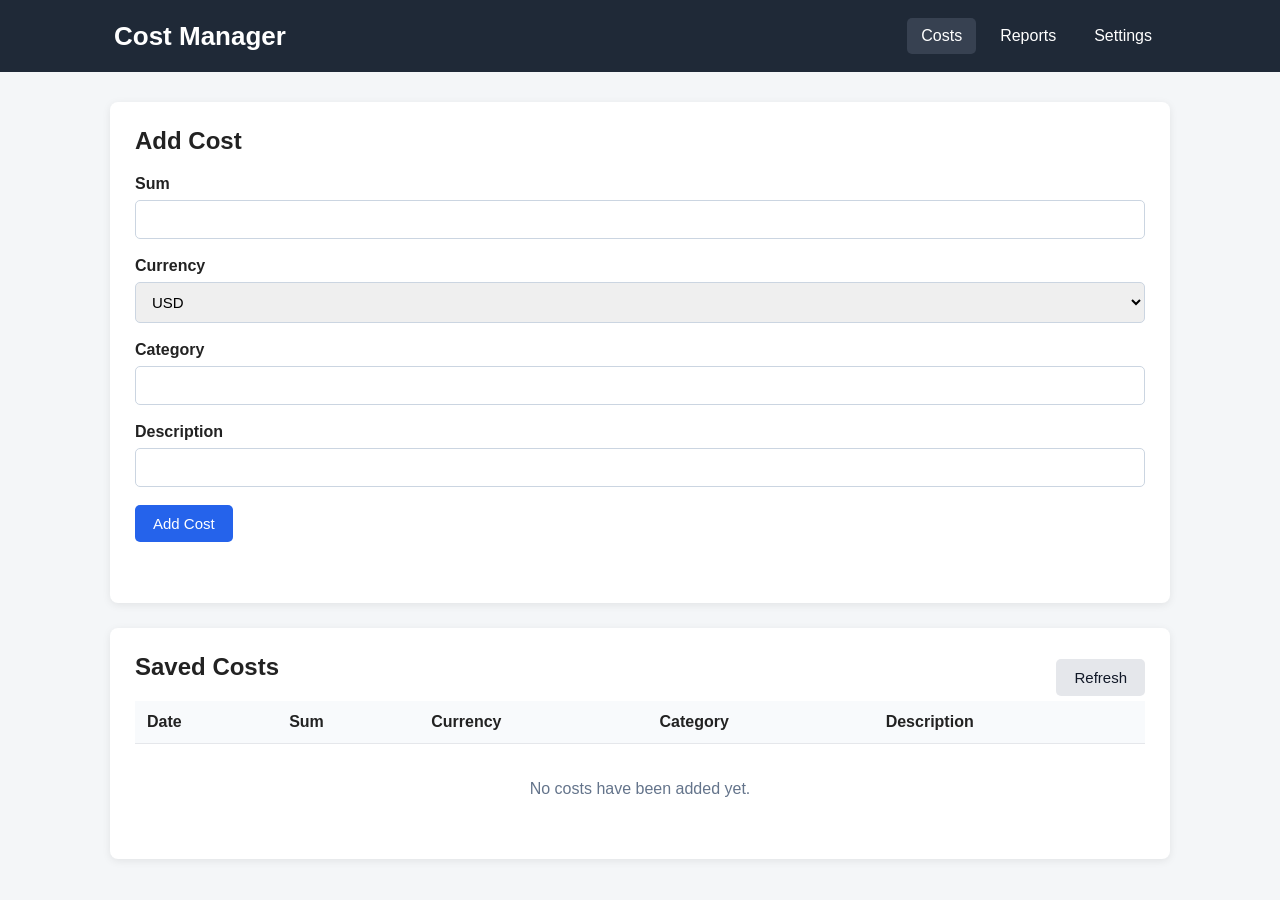
==== index.html @ 99d0f436 "Add files via upload start-project" ====
<!DOCTYPE html>
<html lang="en">
<head>
    <meta charset="UTF-8">
    <meta name="viewport" content="width=device-width, initial-scale=1.0">

    <title>Cost Manager</title>

    <link rel="stylesheet" href="css/style.css">
</head>

<body>

<header class="main-header">
    <div class="header-content">
        <h1>Cost Manager</h1>

        <nav>
            <a href="index.html" class="active">Costs</a>
            <a href="report.html">Reports</a>
            <a href="settings.html">Settings</a>
        </nav>
    </div>
</header>

<main class="container">

    <section class="card">
        <h2>Add Cost</h2>

        <form id="costForm">

            <div class="form-group">
                <label for="sum">Sum</label>
                <input
                        type="number"
                        id="sum"
                        name="sum"
                        min="0.01"
                        step="0.01"
                        required
                >
            </div>

            <div class="form-group">
                <label for="currency">Currency</label>

                <select id="currency" name="currency" required>
                    <option value="USD">USD</option>
                    <option value="ILS">ILS</option>
                    <option value="GBP">GBP</option>
                    <option value="EURO">EURO</option>
                </select>
            </div>

            <div class="form-group">
                <label for="category">Category</label>

                <input
                        type="text"
                        id="category"
                        name="category"
                        maxlength="50"
                        required
                >
            </div>

            <div class="form-group">
                <label for="description">Description</label>

                <input
                        type="text"
                        id="description"
                        name="description"
                        maxlength="200"
                        required
                >
            </div>

            <button type="submit" class="primary-button">
                Add Cost
            </button>

        </form>

        <p id="message" class="message"></p>
    </section>


    <section class="card">
        <div class="section-header">
            <h2>Saved Costs</h2>

            <button id="refreshButton" class="secondary-button">
                Refresh
            </button>
        </div>

        <div class="table-container">

            <table>
                <thead>
                <tr>
                    <th>Date</th>
                    <th>Sum</th>
                    <th>Currency</th>
                    <th>Category</th>
                    <th>Description</th>
                </tr>
                </thead>

                <tbody id="costsTableBody">
                </tbody>
            </table>

        </div>

        <p id="noCostsMessage" class="empty-message">
            No costs have been added yet.
        </p>
    </section>

</main>

<script src="db.js"></script>
<script src="js/app.js"></script>

</body>
</html>
---- css/style.css ----
* {
    box-sizing: border-box;
}

body {
    margin: 0;
    font-family: Arial, Helvetica, sans-serif;
    background-color: #f4f6f8;
    color: #222;
}

.main-header {
    background-color: #1f2937;
    color: white;
    padding: 0;
}

.header-content {
    max-width: 1100px;
    margin: 0 auto;
    padding: 18px 24px;

    display: flex;
    justify-content: space-between;
    align-items: center;
}

.header-content h1 {
    margin: 0;
    font-size: 26px;
}

nav {
    display: flex;
    gap: 10px;
}

nav a {
    color: white;
    text-decoration: none;
    padding: 9px 14px;
    border-radius: 5px;
}

nav a:hover,
nav a.active {
    background-color: #374151;
}

.container {
    max-width: 1100px;
    margin: 30px auto;
    padding: 0 20px;
}

.card {
    background-color: white;
    border-radius: 8px;
    padding: 25px;
    margin-bottom: 25px;

    box-shadow: 0 2px 8px rgba(0, 0, 0, 0.08);
}

.card h2 {
    margin-top: 0;
    margin-bottom: 20px;
}

.form-group {
    margin-bottom: 18px;
}

.form-group label {
    display: block;
    margin-bottom: 7px;
    font-weight: bold;
}

.form-group input,
.form-group select {
    width: 100%;
    padding: 10px 12px;

    border: 1px solid #cbd5e1;
    border-radius: 5px;

    font-size: 15px;
}

.form-group input:focus,
.form-group select:focus {
    outline: none;
    border-color: #2563eb;
}

.primary-button,
.secondary-button {
    border: none;
    border-radius: 5px;
    padding: 10px 18px;

    font-size: 15px;
    cursor: pointer;
}

.primary-button {
    background-color: #2563eb;
    color: white;
}

.primary-button:hover {
    background-color: #1d4ed8;
}

.secondary-button {
    background-color: #e5e7eb;
    color: #111827;
}

.secondary-button:hover {
    background-color: #d1d5db;
}

.message {
    min-height: 20px;
    margin-bottom: 0;
}

.message.success {
    color: #15803d;
}

.message.error {
    color: #dc2626;
}

.section-header {
    display: flex;
    justify-content: space-between;
    align-items: center;
}

.table-container {
    overflow-x: auto;
}

table {
    width: 100%;
    border-collapse: collapse;
}

th,
td {
    text-align: left;
    padding: 12px;
    border-bottom: 1px solid #e5e7eb;
}

th {
    background-color: #f8fafc;
    font-weight: bold;
}

.empty-message {
    text-align: center;
    color: #64748b;
    padding: 20px;
}

.report-total {
    display: flex;
    justify-content: space-between;
    align-items: center;

    margin: 20px 0;
    padding: 18px;

    background-color: #f8fafc;
    border-radius: 6px;

    font-size: 20px;
}

.report-total strong {
    font-size: 24px;
}
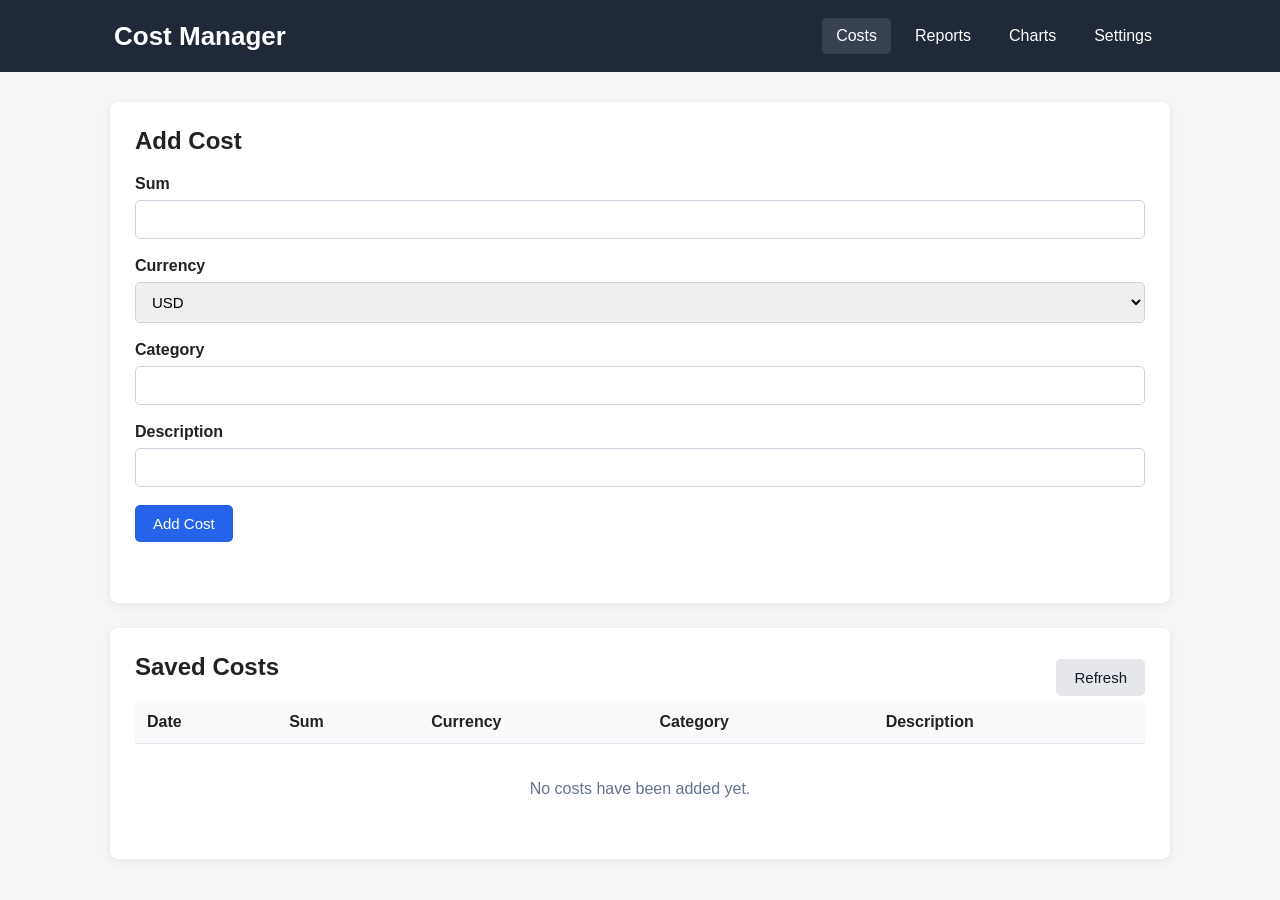
==== commit 400b4b8b: "Add files via upload" ====
--- a/index.html
+++ b/index.html
@@ -18,6 +18,7 @@
         <nav>
             <a href="index.html" class="active">Costs</a>
             <a href="report.html">Reports</a>
+            <a href="charts.html">Charts</a>
             <a href="settings.html">Settings</a>
         </nav>
     </div>
--- a/css/style.css
+++ b/css/style.css
@@ -184,4 +184,19 @@
 
 .report-total strong {
     font-size: 24px;
+}
+
+/* Limits the size of the chart areas. */
+.chart-container {
+    position: relative;
+    width: 100%;
+    max-width: 650px;
+    height: 350px;
+    margin: 30px auto;
+}
+
+/* Makes the chart stay inside its container. */
+.chart-container canvas {
+    max-width: 100%;
+    max-height: 100%;
 }
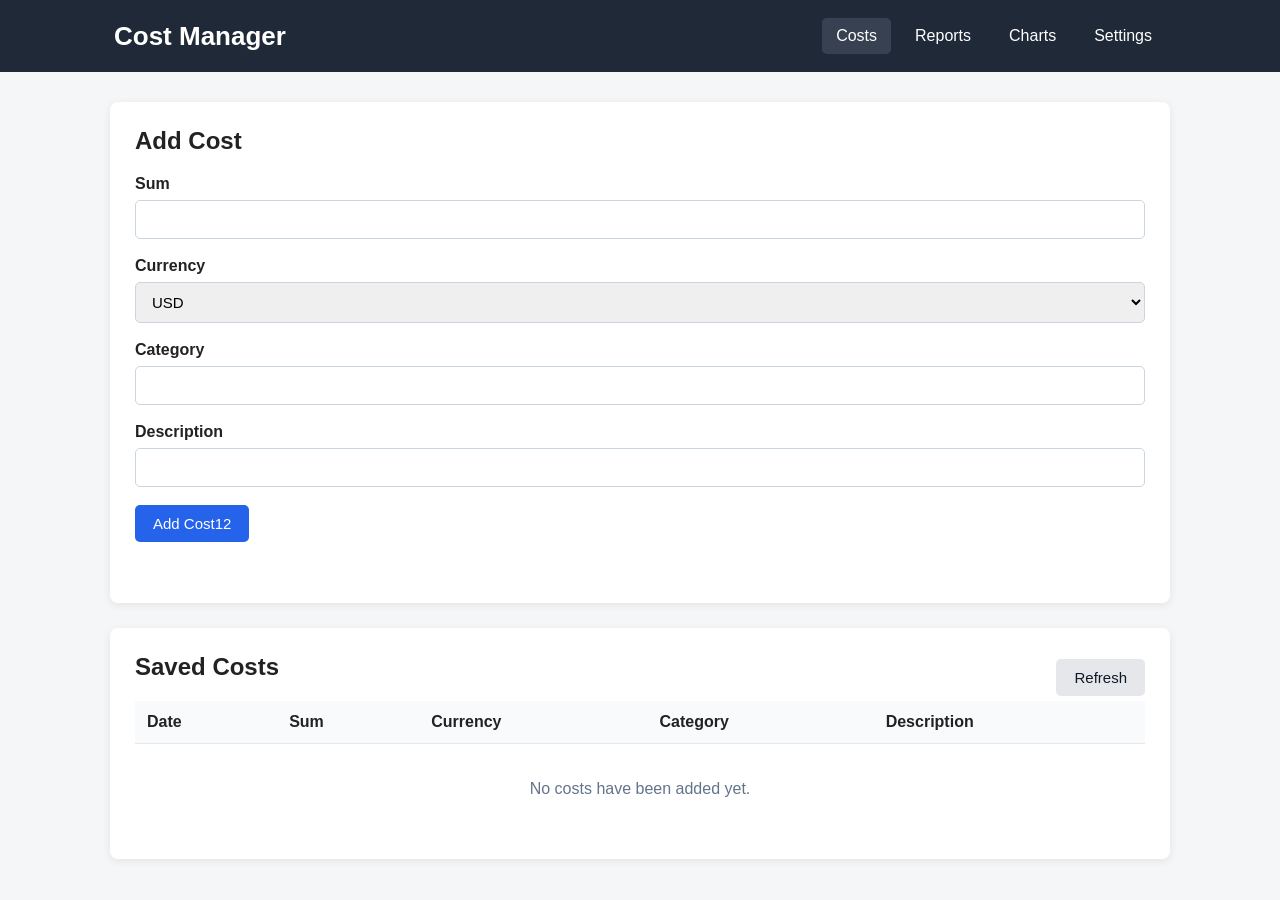
==== commit f81fa908: "Add files via upload" ====
--- a/index.html
+++ b/index.html
@@ -79,7 +79,7 @@
             </div>
 
             <button type="submit" class="primary-button">
-                Add Cost
+                Add Cost12
             </button>
 
         </form>
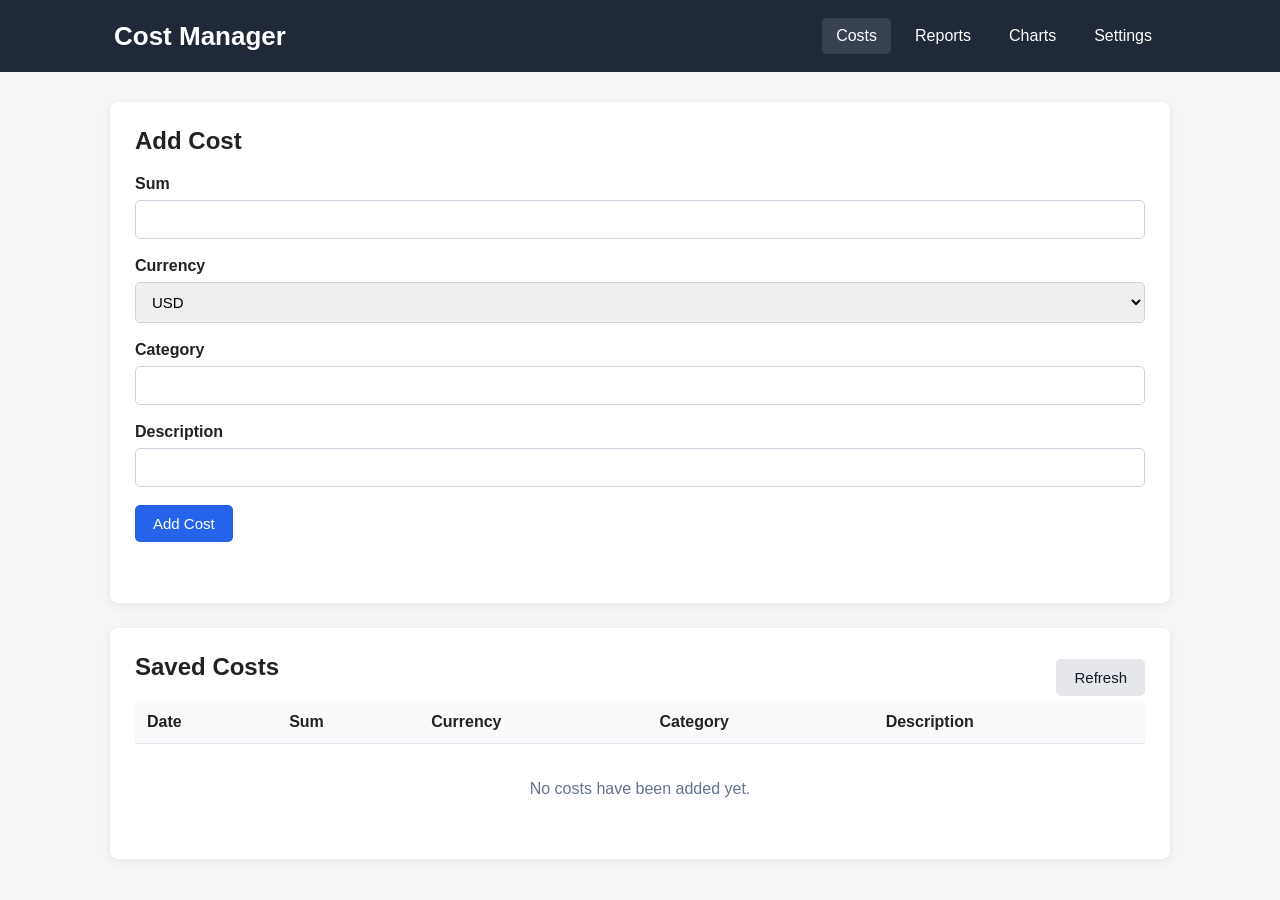
==== commit 5d556377: "Add files via upload" ====
--- a/index.html
+++ b/index.html
@@ -79,7 +79,7 @@
             </div>
 
             <button type="submit" class="primary-button">
-                Add Cost12
+                Add Cost
             </button>
 
         </form>
